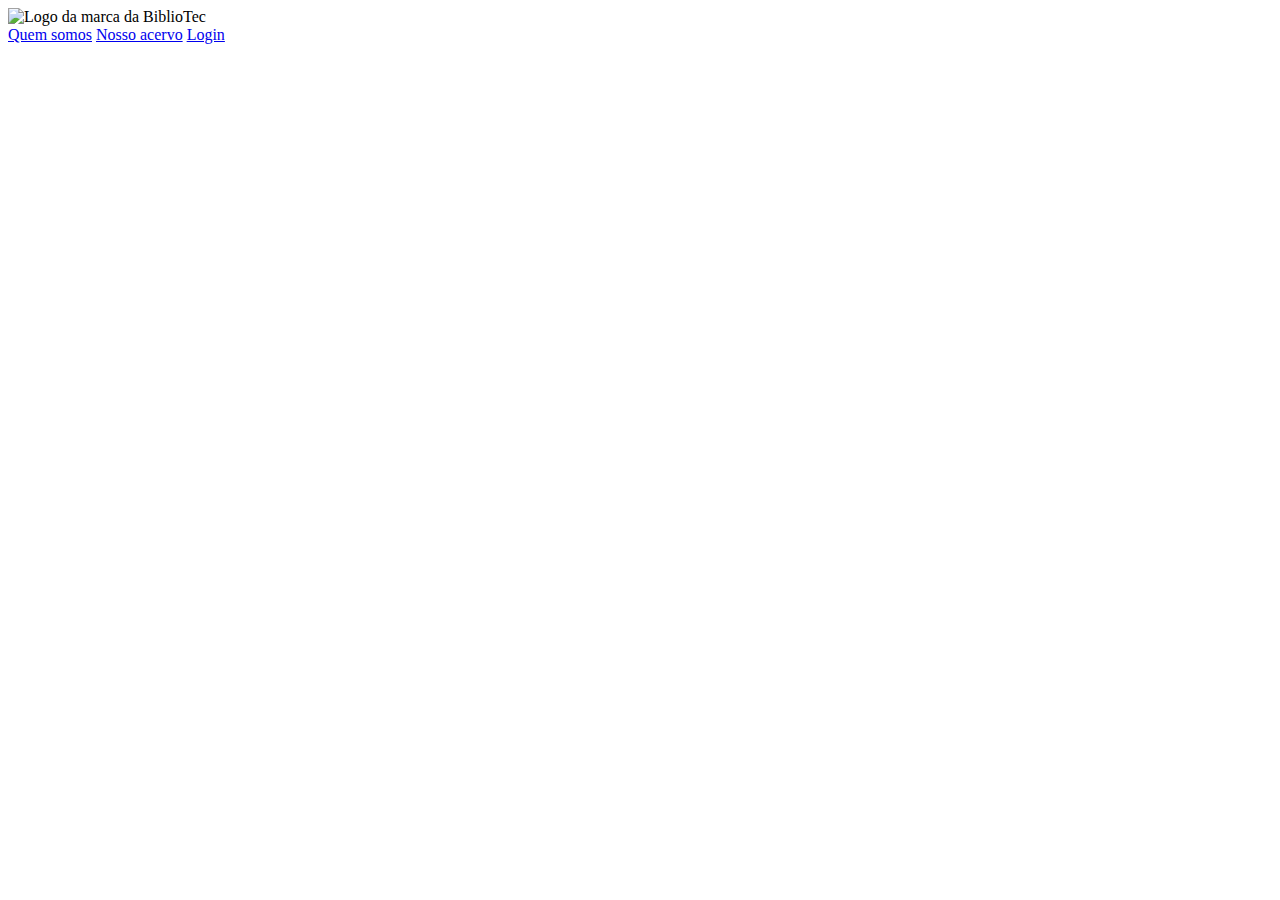
==== login.html @ 378b90c0 "Finalização do Bibliotec" ====
<!DOCTYPE html>
<html lang="pt-BR">

<head>
    <meta charset="UTF-8">
    <meta name="viewport" content="width=device-width, initial-scale=1.0">
    <title>BiblioTec-A sua biblioteca digital</title>
    <link rel="stylesheet" href="./css/home.css">
</head>

<body>
    <header>
        <div class="layout-grid header-flex">
            <img src="./imagens/logo-desktop.svg" alt="Logo da marca da BiblioTec">
            <nav>
                <a href="#">Quem somos</a>
                <a href="#">Nosso acervo</a>
                <a href="#">Login</a>
            </nav>
        </div>
    </header>
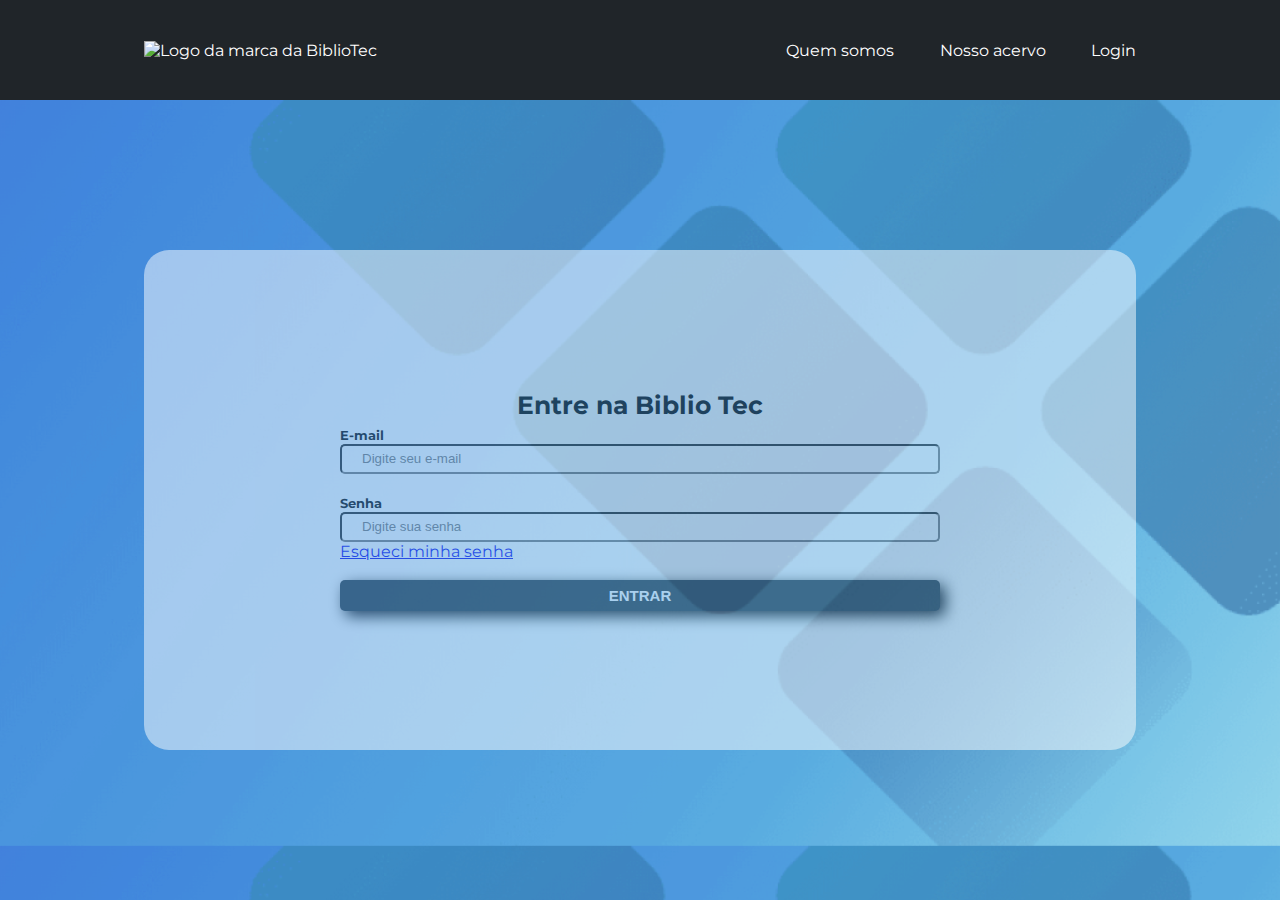
==== commit c57265ec: "Finalização da tela de login" ====
--- a/login.html
+++ b/login.html
@@ -5,7 +5,7 @@
     <meta charset="UTF-8">
     <meta name="viewport" content="width=device-width, initial-scale=1.0">
     <title>BiblioTec-A sua biblioteca digital</title>
-    <link rel="stylesheet" href="./css/home.css">
+    <link rel="stylesheet" href="./CSS/login.css">
 </head>
 
 <body>
@@ -18,4 +18,26 @@
                 <a href="#">Login</a>
             </nav>
         </div>
-    </header>+    </header>
+    <main>
+        <div class="layout-grid">
+            <div class="quadrado">
+                <DIV class="flutuante">
+                    <form>
+                        <h1>Entre na Biblio Tec</h1>
+                        <!-- email -->
+                        <label for="E-mail">E-mail</label><br>
+                        <input type="email" autocomplete="off" placeholder="Digite seu e-mail" id="E-mail">
+                        <br><br>
+                        <!-- senha -->
+                        <label for="Senha">Senha</label><br>
+                        <input type="password" placeholder="Digite sua senha" id="Senha">
+                        <a href="#">Esqueci minha senha</a>
+                        <br><br>
+                        <button>Entrar</button>
+                    </form>
+                </DIV>
+            </div>
+        </div>
+    </main>
+</body>--- a/CSS/login.css
+++ b/CSS/login.css
@@ -0,0 +1,142 @@
+@import url('https://fonts.googleapis.com/css2?family=Montserrat:ital,wght@0,100..900;1,100..900&display=swap');
+
+* {
+    margin: 0;
+    padding: 0;
+    box-sizing: border-box;
+}
+
+.layout-grid {
+    margin: 0 auto;
+    width: 100%;
+    max-width: 992px;
+    /* border: 3px solid white; */
+}
+
+
+html {
+    width: 100%;
+    height: 100%;
+}
+
+body {
+    background-color: aliceblue;
+    font-family: "Montserrat", sans-serif;
+    display: flex;
+    flex-wrap: wrap;
+    
+
+}
+
+header {
+    background-color: #202529;
+    height: 100px;
+    width: 100%;
+    color: white;
+
+    display: flex;
+    justify-content: center;
+}
+
+
+.header-flex {
+    display: flex;
+    align-items: center;
+    justify-content: space-between;
+    height: 100%;
+}
+
+.section-flex {
+    width: 100%;
+    background-color: aliceblue;
+}
+
+header nav {
+    width: 350px;
+    height: 100%;
+    /* border: 3px solid white; */
+
+    display: flex;
+    align-items: center;
+    justify-content: space-between;
+}
+
+header nav a {
+    color: white;
+    /* font-family: ; */
+    text-decoration: none;
+}
+
+/******************* main *******************/
+main {
+    width: 100vw;
+    height: calc(100vh - 100px);
+    /* background-color: #007bff; */
+    background-image: url(../Imagens/login-bk-desktop.png);
+    background-size: 100%;
+    justify-content: center;
+    align-items: center;
+    display: flex;
+    flex-wrap: wrap;
+
+}
+
+/************************* começo do form ************************/
+
+.quadrado {
+    background-color: white;
+    opacity: 0.5;
+    border-radius: 25px;
+    height: 500px;
+    width: 100%;
+    flex-direction: column;
+    justify-content: center;
+    align-items: center;
+    display: flex;
+}
+
+h1 {
+    width: 100%;
+    padding-bottom: 5px;
+    text-align: center;
+    font-size: 25px;
+
+}
+
+input {
+    width: 100%;
+    height: 30px;
+    border-radius: 5px;
+    padding-left: 20px;
+
+}
+
+.flutuante {
+    /* border: 3px solid black; */
+    width: 600px;
+    height: 350px;
+    display: flex;
+    flex-direction: column;
+    justify-content: space-around;
+}
+
+button {
+    width: 100%;
+    padding-top: 7px;
+    padding-bottom: 7px;
+    background-color: #25333D;
+    border-radius: 5px;
+    box-shadow: 5px 5px 15px black;
+    border: none;
+    color: white;
+    font-weight: bold;
+    font-size: 15px;
+    text-transform: uppercase;
+}
+
+
+
+label {
+    font-weight: bold;
+    font-size: 13px;
+}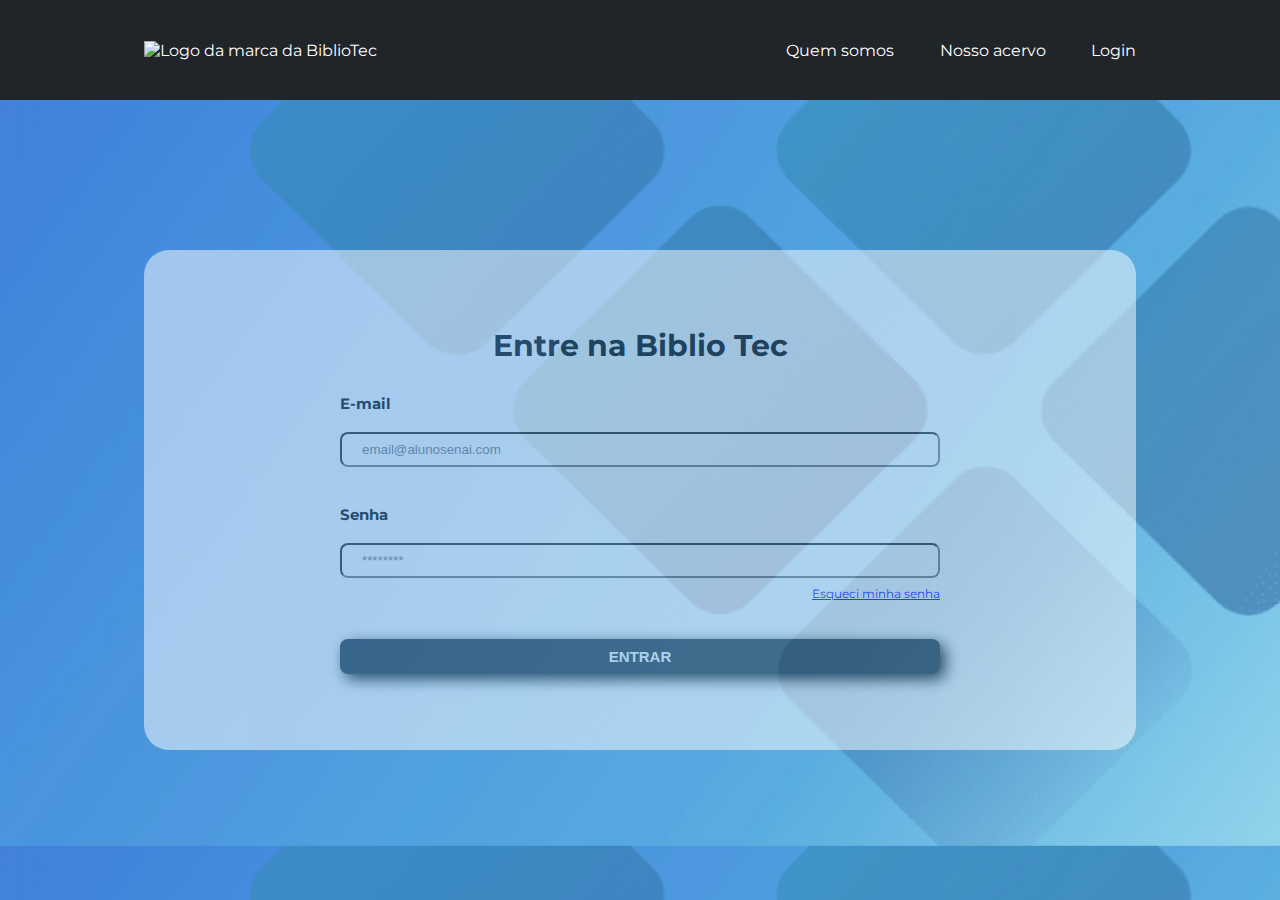
==== commit 910c0967: "Introdução a responsividade" ====
--- a/login.html
+++ b/login.html
@@ -27,12 +27,12 @@
                         <h1>Entre na Biblio Tec</h1>
                         <!-- email -->
                         <label for="E-mail">E-mail</label><br>
-                        <input type="email" autocomplete="off" placeholder="Digite seu e-mail" id="E-mail">
+                        <input type="email" autocomplete="off" placeholder="email@alunosenai.com" id="E-mail">
                         <br><br>
                         <!-- senha -->
                         <label for="Senha">Senha</label><br>
-                        <input type="password" placeholder="Digite sua senha" id="Senha">
-                        <a href="#">Esqueci minha senha</a>
+                        <input type="password" placeholder="********" id="Senha">
+                        <a class="esqueci-minha-senha" href="#">Esqueci minha senha</a>
                         <br><br>
                         <button>Entrar</button>
                     </form>
--- a/CSS/login.css
+++ b/CSS/login.css
@@ -97,18 +97,20 @@
 
 h1 {
     width: 100%;
-    padding-bottom: 5px;
     text-align: center;
-    font-size: 25px;
+    font-size: 30px;
+    margin-bottom: 30px;
+    
+
 
 }
 
 input {
     width: 100%;
-    height: 30px;
-    border-radius: 5px;
+    height: 35px;
+    border-radius: 8px;
     padding-left: 20px;
-
+    background-color: white;
 }
 
 .flutuante {
@@ -122,10 +124,11 @@
 
 button {
     width: 100%;
+    height: 35px;
     padding-top: 7px;
     padding-bottom: 7px;
     background-color: #25333D;
-    border-radius: 5px;
+    border-radius: 8px;
     box-shadow: 5px 5px 15px black;
     border: none;
     color: white;
@@ -138,5 +141,28 @@
 
 label {
     font-weight: bold;
-    font-size: 13px;
+    font-size: 15px;
+}
+
+.esqueci-minha-senha {
+    display: flex;
+    flex-direction: row;
+    justify-content: flex-end;
+    font-size: 12px;
+    margin-top: 8px;
+
+}
+
+form {
+    display: flex;
+    flex-direction: column;
+    justify-content: space-between;
+}
+
+nav a:hover{
+    color:#3691d8;
+}
+button:hover{ 
+    color: black;
+    background-color:#3691d8;
 }